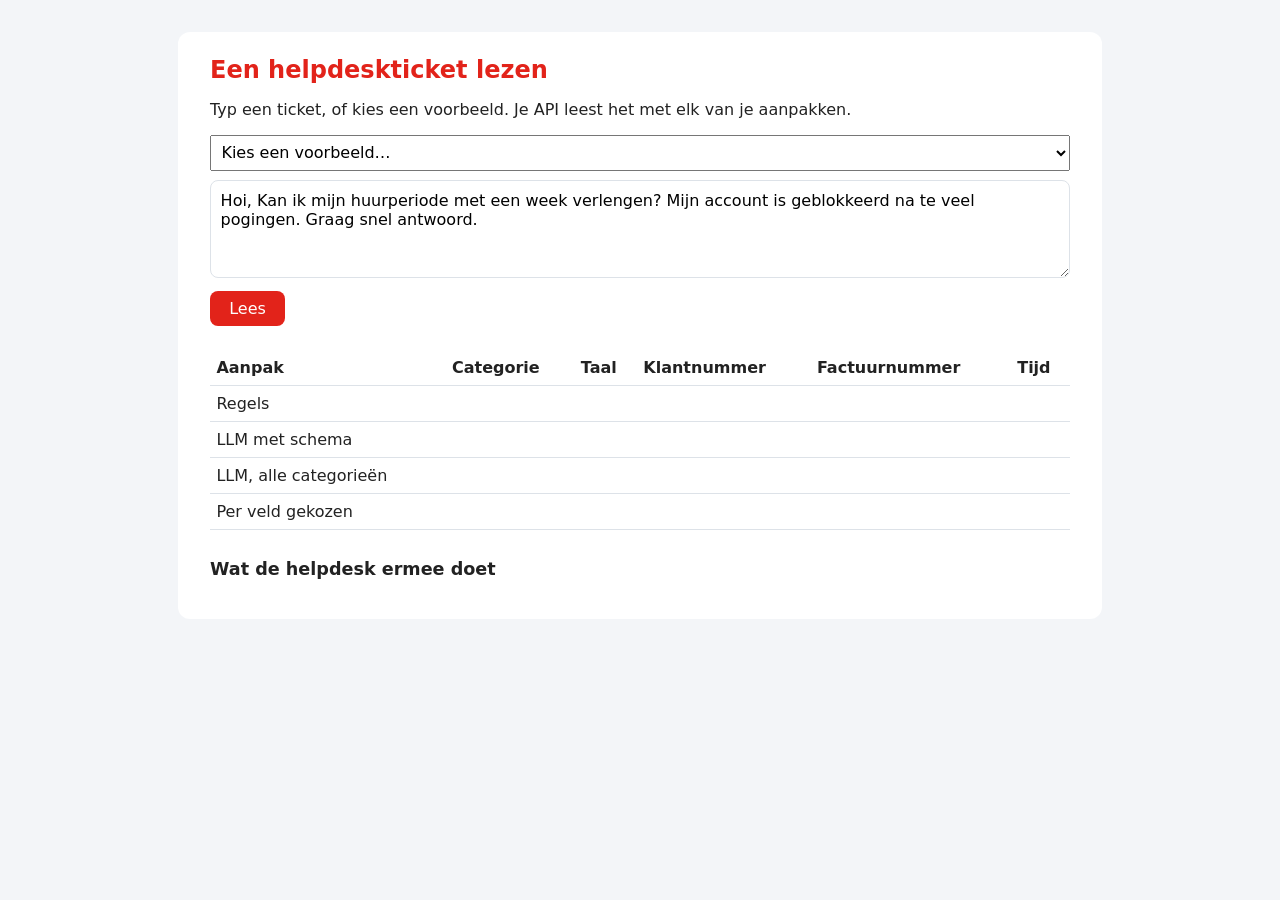
==== labo-2/web/index.html @ ba30885f "Merge branch 'main' of https://github.com/FxH24/ehb-ai-applications-labos" ====
<!doctype html>
<html lang="nl">
<head>
  <meta charset="utf-8">
  <meta name="viewport" content="width=device-width, initial-scale=1">
  <title>Labo 2: een helpdeskticket lezen</title>
  <link rel="icon" href="data:,">
  <link rel="stylesheet" href="style.css">
</head>
<body>
  <main>
    <h1>Een helpdeskticket lezen</h1>
    <p>Typ een ticket, of kies een voorbeeld. Je API leest het met elk van je aanpakken.</p>

    <select id="voorbeelden">
      <option value="">Kies een voorbeeld…</option>
      <option>Hoi, Kan ik mijn huurperiode met een week verlengen? Mijn account is geblokkeerd na te veel pogingen. Graag snel antwoord.</option>
      <option>Mon compte est bloqué. Mon numéro client est K19407. Merci d'avance.</option>
      <option>Bonjour, J'ai reçu un rappel de paiement alors que j'ai déjà payé. Facture F2026-8227. Cordialement,</option>
      <option>Er ontbreekt een onderdeel in het pakket, de lader zat er niet bij. Bestelnummer VB914069. Alvast bedankt.</option>
    </select>

    <form id="formulier">
      <textarea id="tekst" rows="4" required>Hoi, Kan ik mijn huurperiode met een week verlengen? Mijn account is geblokkeerd na te veel pogingen. Graag snel antwoord.</textarea>
      <button>Lees</button>
    </form>

    <table>
      <thead><tr><th>Aanpak</th><th>Categorie</th><th>Taal</th><th>Klantnummer</th><th>Factuurnummer</th><th>Tijd</th></tr></thead>
      <tbody>
        <tr data-aanpak="regels"><td>Regels</td><td class="categorie"></td><td class="taal"></td><td class="klantnummer"></td><td class="factuurnummer"></td><td class="tijd"></td></tr>
        <tr data-aanpak="schema"><td>LLM met schema</td><td class="categorie"></td><td class="taal"></td><td class="klantnummer"></td><td class="factuurnummer"></td><td class="tijd"></td></tr>
        <tr data-aanpak="meerdere"><td>LLM, alle categorieën</td><td class="categorie"></td><td class="taal"></td><td class="klantnummer"></td><td class="factuurnummer"></td><td class="tijd"></td></tr>
        <tr data-aanpak="ticket"><td>Per veld gekozen</td><td class="categorie"></td><td class="taal"></td><td class="klantnummer"></td><td class="factuurnummer"></td><td class="tijd"></td></tr>
      </tbody>
    </table>

    <h2>Wat de helpdesk ermee doet</h2>
    <ul id="acties"></ul>
  </main>
  <script type="module" src="app.js"></script>
</body>
</html>
---- labo-2/web/style.css ----
body { font-family: system-ui, sans-serif; margin: 0; background: #f3f5f8; color: #222; }
main { max-width: 860px; margin: 2rem auto; padding: 1.5rem 2rem; background: white; border-radius: 12px; }
h1 { font-size: 1.5rem; color: #e2231a; margin-top: 0; }
h2 { font-size: 1.1rem; margin-top: 1.8rem; }
select { font: inherit; padding: 0.4rem; margin-bottom: 0.6rem; max-width: 100%; }
textarea { width: 100%; box-sizing: border-box; font: inherit; padding: 0.6rem; border: 1px solid #dde2e8; border-radius: 8px; }
button { margin-top: 0.6rem; font: inherit; padding: 0.5rem 1.2rem; border: none; border-radius: 8px; background: #e2231a; color: white; cursor: pointer; }
table { width: 100%; border-collapse: collapse; margin-top: 1.5rem; }
th, td { text-align: left; padding: 0.5rem 0.4rem; border-bottom: 1px solid #dde2e8; vertical-align: top; }
.tijd { color: #5f6b7a; white-space: nowrap; }
.onbekend { color: #8a5a00; }
#acties li { margin: 0.3rem 0; font-weight: 600; }
#acties li.bron { font-weight: normal; color: #5f6b7a; list-style: none; }
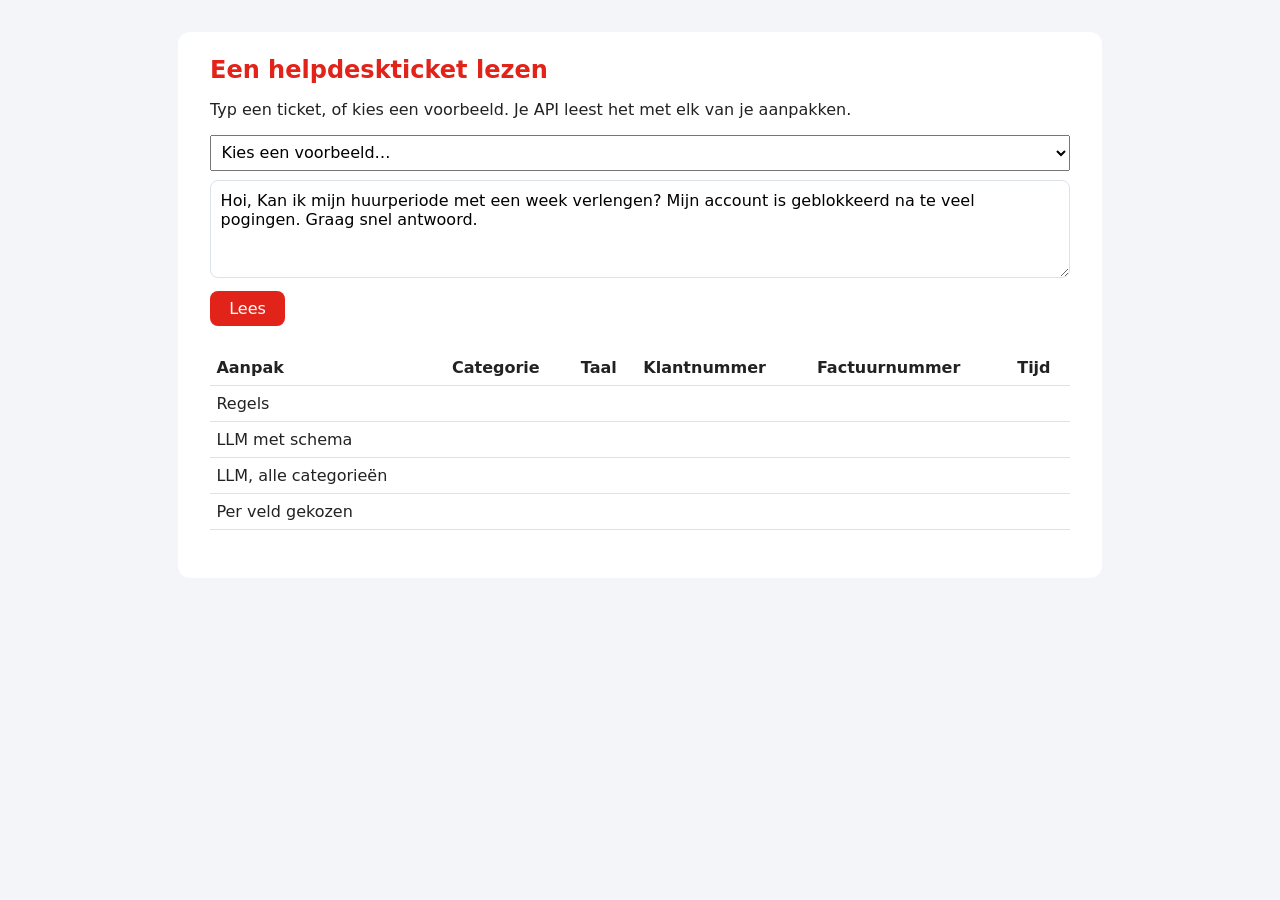
==== commit a18cd8f7: "Labo 2, les 4: Pydantic-oefening, RAG-inleiding en het team op de webpagina - pydantic_ticket.py: de" ====
--- a/labo-2/web/index.html
+++ b/labo-2/web/index.html
@@ -35,8 +35,7 @@
       </tbody>
     </table>
 
-    <h2>Wat de helpdesk ermee doet</h2>
-    <ul id="acties"></ul>
+    <p id="uitkomst"></p>
   </main>
   <script type="module" src="app.js"></script>
 </body>
--- a/labo-2/web/style.css
+++ b/labo-2/web/style.css
@@ -9,5 +9,5 @@
 th, td { text-align: left; padding: 0.5rem 0.4rem; border-bottom: 1px solid #dde2e8; vertical-align: top; }
 .tijd { color: #5f6b7a; white-space: nowrap; }
 .onbekend { color: #8a5a00; }
-#acties li { margin: 0.3rem 0; font-weight: 600; }
-#acties li.bron { font-weight: normal; color: #5f6b7a; list-style: none; }
+#uitkomst { margin-top: 1.5rem; font-weight: 600; }
+#uitkomst .bron { font-weight: normal; color: #5f6b7a; }
